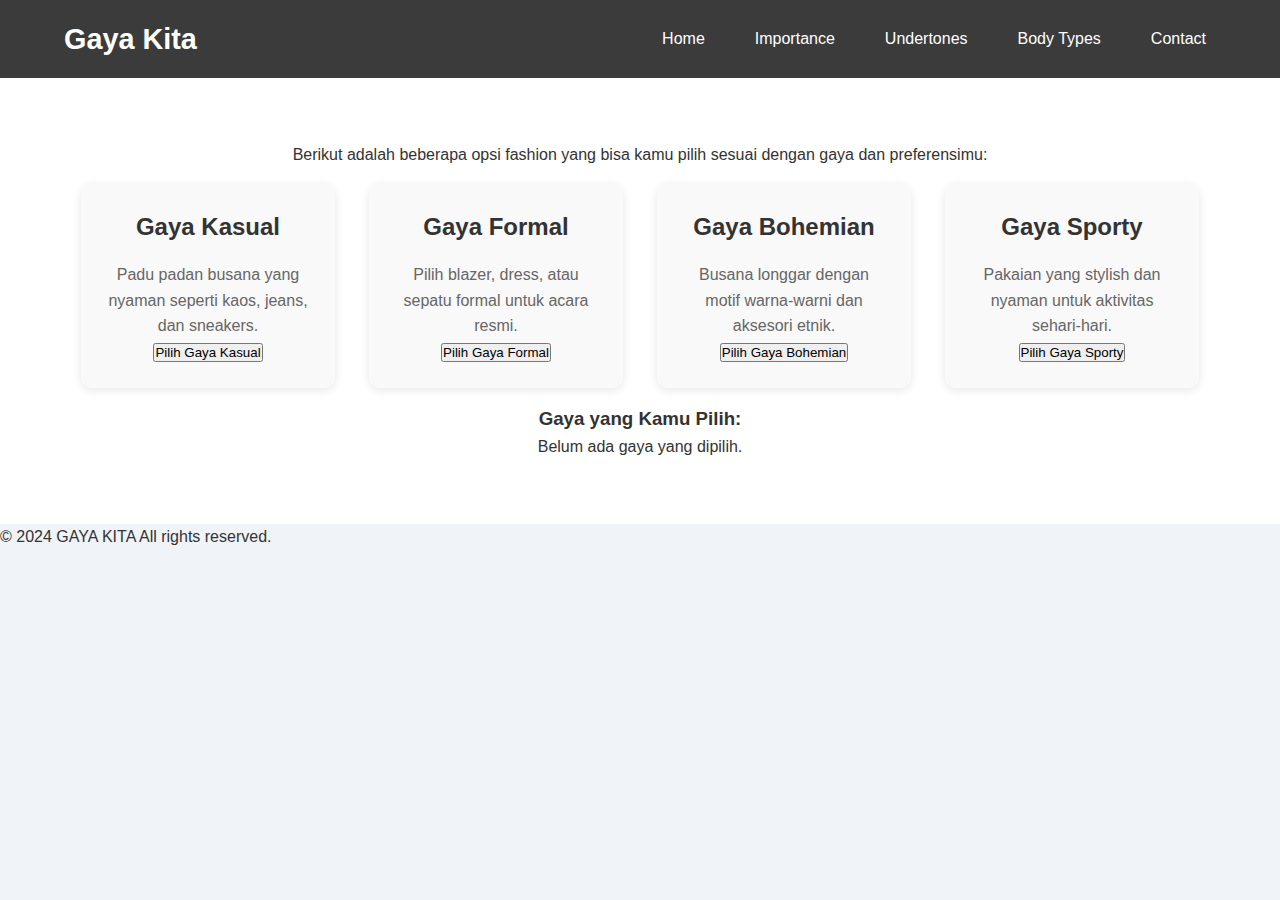
==== options.html @ b83cb7fb "first commit" ====
<!DOCTYPE html>
<html lang="en">
<head>
    <meta charset="UTF-8">
    <meta name="viewport" content="width=device-width, initial-scale=1.0">
    <title>Opsi Fashion</title>
    <link rel="stylesheet" href="styles1.css">
    <script defer src="script1.js"></script> <!-- Menambahkan link ke file script1.js -->
</head>
<body>

    <!-- Navigation -->
    <nav>
        <div class="container">
            <h2>Gaya Kita</h2>
            <ul class="nav-links">
                <li><a href="index.html">Home</a></li>
                <li><a href="importance.html">Importance</a></li>
                <li><a href="undertone.html">Undertones</a></li>
                <li><a href="body-types.html">Body Types</a></li>
                <li><a href="contact.html">Contact</a></li>
            </ul>
        </div>
    </nav>

    <!-- Opsi Fashion Section -->
    <section id="options">
        <div class="container">
            <p>Berikut adalah beberapa opsi fashion yang bisa kamu pilih sesuai dengan gaya dan preferensimu:</p>
            <div class="options-grid">
                <div class="option-item" id="kasual">
                    <h3>Gaya Kasual</h3>
                    <p>Padu padan busana yang nyaman seperti kaos, jeans, dan sneakers.</p>
                    <button class="choose-option">Pilih Gaya Kasual</button>
                </div>
                <div class="option-item" id="formal">
                    <h3>Gaya Formal</h3>
                    <p>Pilih blazer, dress, atau sepatu formal untuk acara resmi.</p>
                    <button class="choose-option">Pilih Gaya Formal</button>
                </div>
                <div class="option-item" id="bohemian">
                    <h3>Gaya Bohemian</h3>
                    <p>Busana longgar dengan motif warna-warni dan aksesori etnik.</p>
                    <button class="choose-option">Pilih Gaya Bohemian</button>
                </div>
                <div class="option-item" id="sporty">
                    <h3>Gaya Sporty</h3>
                    <p>Pakaian yang stylish dan nyaman untuk aktivitas sehari-hari.</p>
                    <button class="choose-option">Pilih Gaya Sporty</button>
                </div>
            </div>
            <div id="selected-style">
                <h3>Gaya yang Kamu Pilih:</h3>
                <p id="style-result">Belum ada gaya yang dipilih.</p>
            </div>
        </div>
    </section>

    <footer>
        <p>&copy; 2024 GAYA KITA All rights reserved.</p>
    </footer>

</body>
</html>
---- styles1.css ----
/* Global reset and body styles */
* {
    margin: 0;
    padding: 0;
    box-sizing: border-box;
}

body {
    font-family: 'Poppins', sans-serif;
    line-height: 1.6;
    background-color: #f0f4f8; 
    color: #333;
    min-height: 100vh;
}

.container {
    width: 90%; 
    margin: 0 auto;
}

/* Navigation Bar */
nav {
    background-color: #3b3b3b; 
    padding: 1rem 0;
    box-shadow: 0 2px 10px rgba(0, 0, 0, 0.1);
}

nav .container {
    display: flex;
    justify-content: space-between;
    align-items: center;
}

nav h2 {
    color: #ffffff;
    font-size: 1.8rem;
    font-weight: 600;
}

.nav-links {
    list-style: none;
    display: flex;
}

.nav-links li {
    margin-left: 30px;
}

.nav-links a {
    color: #ffffff;
    text-decoration: none;
    font-size: 1rem;
    padding: 5px 10px; 
    border-radius: 5px; 
    transition: background-color 0.3s ease, color 0.3s ease; 
}

.nav-links a:hover {
    background-color: #ff6600; 
    color: white; 
}

/* Header */
header {
    background: url('https://images.unsplash.com/photo-1558769132-cb1aea458c5e?q=80&w=2874&auto=format&fit=crop&ixlib=rb-4.0.3&ixid=M3wxMjA3fDB8MHxwaG90by1wYWdlfHx8fGVufDB8fHx8fA%3D%3D') no-repeat center center/cover;
    height: 100vh;
    color: white;
    display: flex;
    flex-direction: column; 
    justify-content: center; 
    align-items: center; 
    text-align: center;
    position: relative; 
}

header h1 {
    font-size: 3.5rem;
    margin-bottom: 1rem; 
    text-transform: uppercase;
    letter-spacing: 2px;
}

header p {
    font-size: 1.2rem;
    margin-bottom: 1.5rem; 
}

header .btn {
    background-color: #ff6600;
    color: white;
    padding: 0.75rem 1.5rem;
    text-decoration: none;
    border-radius: 5px;
    font-size: 1.1rem;
    transition: background-color 0.3s ease, transform 0.3s ease;
}

header .btn:hover {
    background-color: #e65c00;
    transform: scale(1.05);
}

/* Importance Section */
#importance {
    padding: 4rem 0;
    background-color: #ffffff;
    text-align: center;
}

#importance h2 {
    font-size: 2.5rem;
    margin-bottom: 2rem;
    color: #333;
}

#importance p {
    font-size: 1.2rem;
    color: #666;
}


#body-types {
    padding: 4rem 0;
    background-color: #ffffff;
    text-align: center;
}

#body-types h2 {
    font-size: 2.5rem;
    margin-bottom: 2rem;
    color: #333;
} 

#body-types p {
        font-size: 1.2rem;
        color: #666;
}

/* Undertones Section */
#undertone {
    padding: 4rem 0;
    background-color: #f4f4f4;
    text-align: center;
}

#undertone h2 {
    font-size: 2.5rem;
    margin-bottom: 2rem;
}

.undertone-grid {
    display: flex;
    justify-content: space-around
}

/* Opsi Fashion Section */
#options {
    padding: 4rem 0;
    background-color: #ffffff; 
    text-align: center; 
}

#options h2 {
    font-size: 2.5rem; 
    margin-bottom: 2rem; 
}

.options-grid {
    display: flex; 
    justify-content: space-around; 
    align-items: flex-start;
    flex-wrap: wrap; /
}

.option-item {
    flex-basis: 22%; 
    background-color: #f9f9f9; 
    border-radius: 10px; 
    padding: 1.5rem; 
    margin: 1rem; 
    box-shadow: 0 2px 10px rgba(0, 0, 0, 0.1); 
}

.option-item h3 {
    font-size: 1.5rem; 
    margin-bottom: 1rem; 
}

.option-item p {
    color: #666; 
}
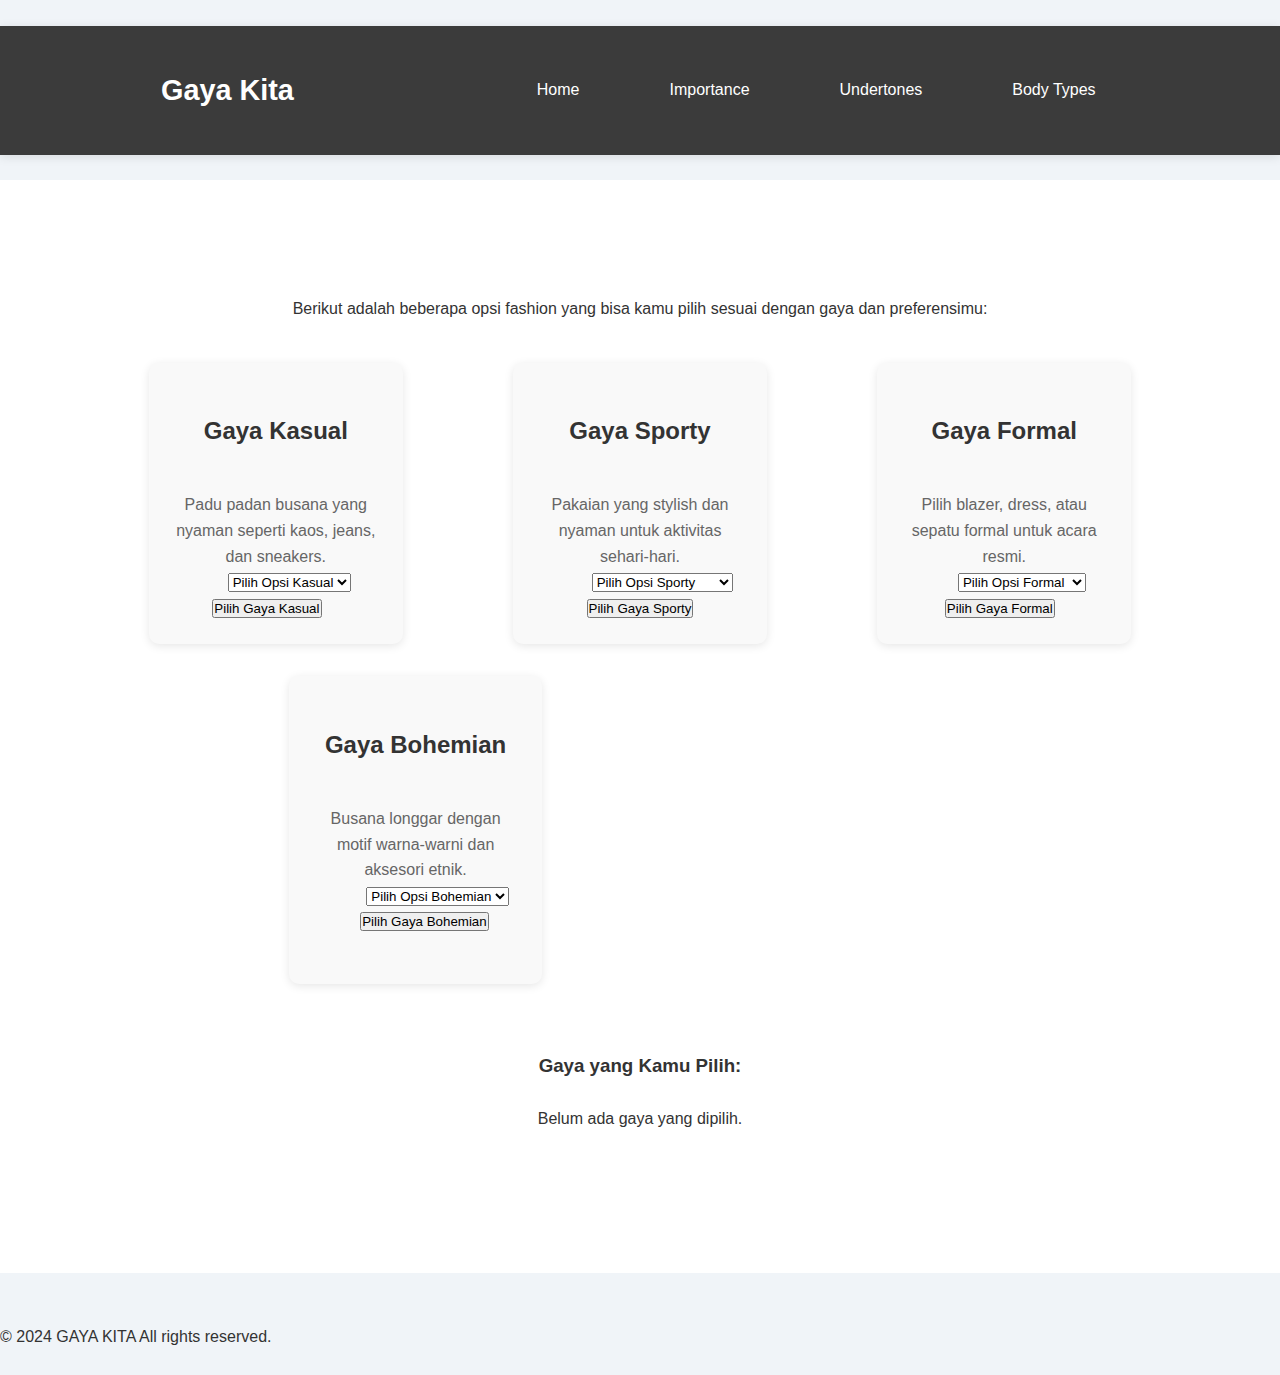
==== commit ff601ca0: "N" ====
--- a/options.html
+++ b/options.html
@@ -1,64 +1,112 @@
-<!DOCTYPE html>
-<html lang="en">
-<head>
-    <meta charset="UTF-8">
-    <meta name="viewport" content="width=device-width, initial-scale=1.0">
-    <title>Opsi Fashion</title>
-    <link rel="stylesheet" href="styles1.css">
-    <script defer src="script1.js"></script> <!-- Menambahkan link ke file script1.js -->
-</head>
-<body>
-
-    <!-- Navigation -->
-    <nav>
-        <div class="container">
-            <h2>Gaya Kita</h2>
-            <ul class="nav-links">
-                <li><a href="index.html">Home</a></li>
-                <li><a href="importance.html">Importance</a></li>
-                <li><a href="undertone.html">Undertones</a></li>
-                <li><a href="body-types.html">Body Types</a></li>
-                <li><a href="contact.html">Contact</a></li>
-            </ul>
-        </div>
-    </nav>
-
-    <!-- Opsi Fashion Section -->
-    <section id="options">
-        <div class="container">
-            <p>Berikut adalah beberapa opsi fashion yang bisa kamu pilih sesuai dengan gaya dan preferensimu:</p>
-            <div class="options-grid">
-                <div class="option-item" id="kasual">
-                    <h3>Gaya Kasual</h3>
-                    <p>Padu padan busana yang nyaman seperti kaos, jeans, dan sneakers.</p>
-                    <button class="choose-option">Pilih Gaya Kasual</button>
-                </div>
-                <div class="option-item" id="formal">
-                    <h3>Gaya Formal</h3>
-                    <p>Pilih blazer, dress, atau sepatu formal untuk acara resmi.</p>
-                    <button class="choose-option">Pilih Gaya Formal</button>
-                </div>
-                <div class="option-item" id="bohemian">
-                    <h3>Gaya Bohemian</h3>
-                    <p>Busana longgar dengan motif warna-warni dan aksesori etnik.</p>
-                    <button class="choose-option">Pilih Gaya Bohemian</button>
-                </div>
-                <div class="option-item" id="sporty">
-                    <h3>Gaya Sporty</h3>
-                    <p>Pakaian yang stylish dan nyaman untuk aktivitas sehari-hari.</p>
-                    <button class="choose-option">Pilih Gaya Sporty</button>
-                </div>
-            </div>
-            <div id="selected-style">
-                <h3>Gaya yang Kamu Pilih:</h3>
-                <p id="style-result">Belum ada gaya yang dipilih.</p>
-            </div>
-        </div>
-    </section>
-
-    <footer>
-        <p>&copy; 2024 GAYA KITA All rights reserved.</p>
-    </footer>
-
-</body>
+<!DOCTYPE html>  
+<html lang="en">  
+<head>  
+   <meta charset="UTF-8">  
+   <meta name="viewport" content="width=device-width, initial-scale=1.0">  
+   <title>Opsi Fashion</title>  
+   <link rel="stylesheet" href="styles1.css">  
+   <script defer src="script1.js"></script>  
+</head>  
+<body>  
+  
+   <!-- Navigation -->  
+   <nav>  
+      <div class="container">  
+        <h2>Gaya Kita</h2> 
+ <!-- ja  -->
+        <ul class="nav-links">  
+           <li><a href="index.html">Home</a></li>  
+           <li><a href="importance.html">Importance</a></li>  
+           <li><a href="undertone.html">Undertones</a></li>  
+           <li><a href="body-types.html">Body Types</a></li>  
+        </ul>  
+      </div>  
+   </nav>  
+  
+   <!-- Opsi Fashion Section -->  
+   <section id="options">  
+      <div class="container">  
+        <p>Berikut adalah beberapa opsi fashion yang bisa kamu pilih sesuai dengan gaya dan preferensimu:</p>  
+        <div class="options-grid">  
+           <div class="option-item" id="kasual">  
+              <h3>Gaya Kasual</h3>  
+              <p>Padu padan busana yang nyaman seperti kaos, jeans, dan sneakers.</p>  
+              <select id="kasual-options">  
+                <option value="">Pilih Opsi Kasual</option>  
+                <option value="kaos-putih">Kaos Putih</option>  
+                <option value="jeans-biru">Jeans Biru</option>  
+                <option value="sneakers-hitam">Sneakers Hitam</option>  
+                <option value="hoodie-abu">Hoodie Abu</option>  
+                <option value="celana-jogger">Celana Jogger</option>  
+                <option value="sepatu-kets">Sepatu Kets</option>  
+                <option value="topi-baseball">Topi Baseball</option>  
+                <option value="kacamata-hitam">Kacamata Hitam</option>  
+                <option value="tas-ransel">Tas Ransel</option>  
+              </select>  
+              <button class="choose-option">Pilih Gaya Kasual</button>  
+           </div>  
+           <div class="option-item" id="sporty">  
+              <h3>Gaya Sporty</h3>  
+              <p>Pakaian yang stylish dan nyaman untuk aktivitas sehari-hari.</p>  
+              <select id="sporty-options">  
+                <option value="">Pilih Opsi Sporty</option>  
+                <option value="pakaian-olahraga">Pakaian Olahraga</option>  
+                <option value="sepatu-lari">Sepatu Lari</option>  
+                <option value="topi-olahraga">Topi Olahraga</option>  
+                <option value="kacamata-olahraga">Kacamata Olahraga</option>  
+                <option value="tas-olahraga">Tas Olahraga</option>  
+                <option value="celana-olahraga">Celana Olahraga</option>  
+                <option value="kaos-olahraga">Kaos Olahraga</option>  
+                <option value="sepatu-bola">Sepatu Bola</option>  
+                <option value="sarung-tangan">Sarung Tangan</option>  
+              </select>  
+              <button class="choose-option">Pilih Gaya Sporty</button>  
+           </div>  
+           <div class="option-item" id="formal">  
+              <h3>Gaya Formal</h3>  
+              <p>Pilih blazer, dress, atau sepatu formal untuk acara resmi.</p>  
+              <select id="formal-options">  
+                <option value="">Pilih Opsi Formal</option>  
+                <option value="blazer-hitam">Blazer Hitam</option>  
+                <option value="dress-merah">Dress Merah</option>  
+                <option value="sepatu-formal">Sepatu Formal</option>  
+                <option value="kemeja-putih">Kemeja Putih</option>  
+                <option value="celana-formal">Celana Formal</option>  
+                <option value="dasar-hitam">Dasar Hitam</option>  
+                <option value="kacamata-formal">Kacamata Formal</option>  
+                <option value="tas-formal">Tas Formal</option>  
+                <option value="jam-tangan">Jam Tangan</option>  
+              </select>  
+              <button class="choose-option">Pilih Gaya Formal</button>  
+           </div>  
+           <div class="option-item" id="bohemian">  
+              <h3>Gaya Bohemian</h3>  
+              <p>Busana longgar dengan motif warna-warni dan aksesori etnik.</p>  
+              <select id="bohemian-options">  
+                <option value="">Pilih Opsi Bohemian</option>  
+                <option value="busana-longgar">Busana Longgar</option>  
+                <option value="motif-warna-warni">Motif Warna-Warni</option>  
+                <option value="aksesori-etnik">Aksesori Etnik</option>  
+                <option value="kalung-etnik">Kalung Etnik</option>  
+                <option value="gelang-etnik">Gelang Etnik</option>  
+                <option value="tas-etnik">Tas Etnik</option>  
+                <option value="sepatu-sandal">Sepatu Sandal</option>  
+                <option value="kacamata-etnik">Kacamata Etnik</option>  
+                <option value="topi-etnik">Topi Etnik</option>  
+              </select>  
+              <button class="choose-option">Pilih Gaya Bohemian</button>  
+           </div>  
+        </div>  
+        <div id="selected-style">  
+           <h3>Gaya yang Kamu Pilih:</h3>  
+           <p id="style-result">Belum ada gaya yang dipilih.</p>  
+        </div>  
+      </div>  
+   </section>  
+  
+   <footer>  
+      <p>&copy; 2024 GAYA KITA All rights reserved.</p>  
+   </footer>  
+  
+</body>  
 </html>
